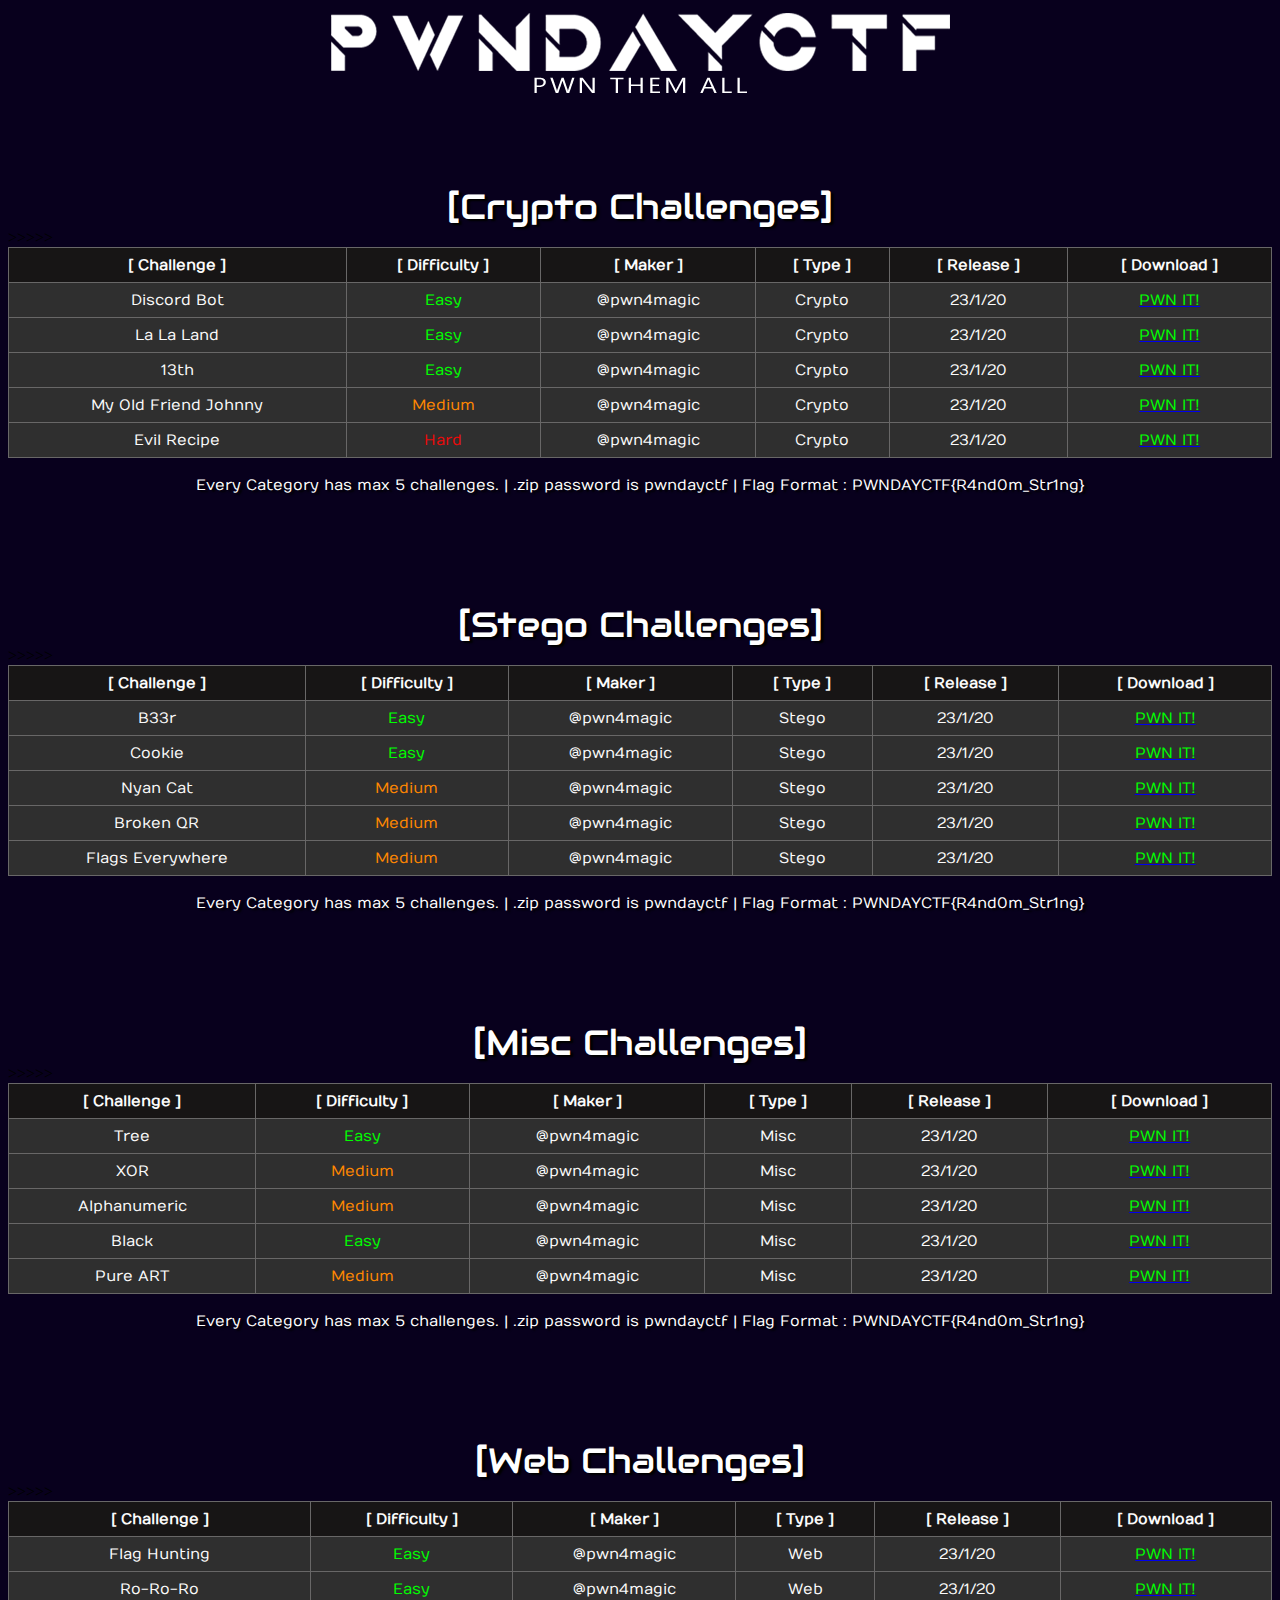
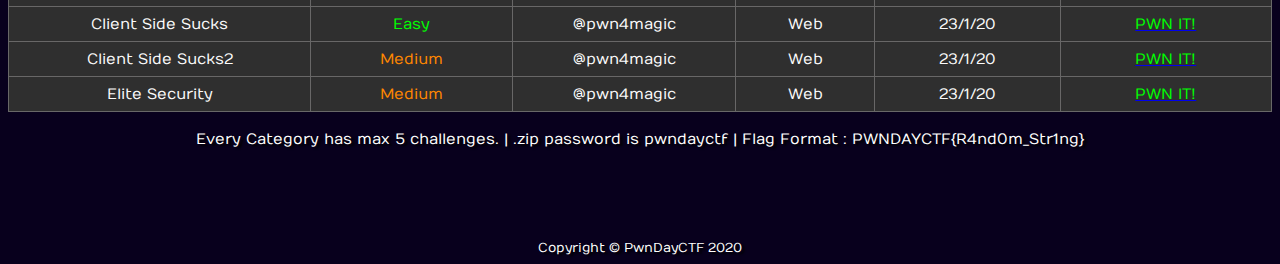
==== challenges/index.html @ ccdf5336 "Add files via upload" ====
<!DOCTYPE html>
<html>
<head>
<link rel="shortcut icon" type="image/png" href="favicon.png"/>
<title>PwnDayCTF - Challenges</title>
<style>
@import url('https://fonts.googleapis.com/css?family=Audiowide');
@import url('https://fonts.googleapis.com/css?family=Numans');
#text{
    font-family: "Audiowide", cursive;
    text-align: center;
    font-size: 35px;
    color: rgb(255, 255, 255);
    background-color: rgba(82, 82, 82, 0);
    text-shadow: rgb(0, 0, 0) 3px 2px 2px;
}
#text2{
    font-family: "Numans", cursive;
    text-align: center;
    font-size: 15px;
    color: rgb(255, 255, 255);
    background-color: rgba(82, 82, 82, 0);
    text-shadow: rgb(0, 0, 0) 3px 2px 2px;
}
#copyright{
    font-family: "Numans", cursive;
    text-align: center;
    font-size: 15px;
    color: rgb(255, 255, 255);
    background-color: rgba(82, 82, 82, 0);
    text-shadow: rgb(0, 0, 0) 3px 2px 2px;
}
</style>
</head>
<body>
<body bgcolor="#08001d">
<center><a href="../index.html"><img src="text.png"></center></a>
<br>
<br>
<br>
<br>
<div id="text">[Crypto Challenges]</div>
<style type="text/css">
.tftable {font-size:12px;color:#fbfbfb;width:100%;border-width: 1px;border-color: #686767;border-collapse: collapse;}
.tftable th {font-size:15px;background-color:#171515;border-width: 1px;padding: 8px;border-style: solid;border-color: #686767;text-align: center; font-family: "Numans", cursive;}
.tftable tr {background-color:#2f2f2f;}
.tftable td {font-size:15px;border-width: 1px;padding: 8px;border-style: solid;border-color: #686767;text-align: center; font-family: "Numans", cursive;}
.tftable tr:hover {background-color:#171515;}
</style>

<table class="tftable" border="1">
<tr><th>[ Challenge ]</th><th>[ Difficulty ]</th><th>[ Maker ]</th><th>[ Type ]</th><th>[ Release ]</th><th>[ Download ]</th></tr>
<tr><td>Discord Bot</td><td><font color="#00ff00">Easy</font></td><td>@pwn4magic</td><td>Crypto</td>><td>23/1/20</td><td><a href="tasks/Discord Bot.zip"><font color="#00ff00">PWN IT!</a></td></tr>
<tr><td>La La Land</td><td><font color="#00ff00">Easy</font></td><td>@pwn4magic</td><td>Crypto</td>><td>23/1/20</td><td><a href="tasks/La La Land.zip"><font color="#00ff00">PWN IT!</a></td></tr>
<tr><td>13th</td><td><font color="#00ff00">Easy</font></td><td>@pwn4magic</td><td>Crypto</td>><td>23/1/20</td><td><a href="tasks/13th.zip"><font color="#00ff00">PWN IT!</a></td></tr>
<tr><td>My Old Friend Johnny</td><td><font color="#ff8700">Medium</font></td><td>@pwn4magic</td><td>Crypto</td>><td>23/1/20</td><td><a href="tasks/My Old Friend Johnny.zip"><font color="#00ff00">PWN IT!</a></td></tr>
<tr><td>Evil Recipe</td><td><font color="#ea0a0a">Hard</font></td><td>@pwn4magic</td><td>Crypto</td>><td>23/1/20</td><td><a href="tasks/Evil Recipe.zip"><font color="#00ff00">PWN IT!</a></td></tr>
</table>
<br>
<div id="text2">Every Category has max 5 challenges. | .zip password is pwndayctf | Flag Format : PWNDAYCTF{R4nd0m_Str1ng}</div>

<br>
<br>
<br>
<br>
<br>
<br>

<div id="text">[Stego Challenges]</div>
<style type="text/css">
.tftable {font-size:12px;color:#fbfbfb;width:100%;border-width: 1px;border-color: #686767;border-collapse: collapse;}
.tftable th {font-size:15px;background-color:#171515;border-width: 1px;padding: 8px;border-style: solid;border-color: #686767;text-align: center; font-family: "Numans", cursive;}
.tftable tr {background-color:#2f2f2f;}
.tftable td {font-size:15px;border-width: 1px;padding: 8px;border-style: solid;border-color: #686767;text-align: center; font-family: "Numans", cursive;}
.tftable tr:hover {background-color:#171515;}
</style>

<table class="tftable" border="1">
<tr><th>[ Challenge ]</th><th>[ Difficulty ]</th><th>[ Maker ]</th><th>[ Type ]</th><th>[ Release ]</th><th>[ Download ]</th></tr>
<tr><td>B33r</td><td><font color="#00ff00">Easy</font></td><td>@pwn4magic</td><td>Stego</td>><td>23/1/20</td><td><a href="tasks/B33r.zip"><font color="#00ff00">PWN IT!</a></td></tr>
<tr><td>Cookie</td><td><font color="#00ff00">Easy</font></td><td>@pwn4magic</td><td>Stego</td>><td>23/1/20</td><td><a href="tasks/Cookie.zip"><font color="#00ff00">PWN IT!</a></td></tr>
<tr><td>Nyan Cat</td><td><font color="#ff8700">Medium</font></td><td>@pwn4magic</td><td>Stego</td>><td>23/1/20</td><td><a href="tasks/Nyan Cat.zip"><font color="#00ff00">PWN IT!</a></td></tr>
<tr><td>Broken QR</td><td><font color="#ff8700">Medium</font></td><td>@pwn4magic</td><td>Stego</td>><td>23/1/20</td><td><a href="tasks/Broken QR.zip"><font color="#00ff00">PWN IT!</a></td></tr>
<tr><td>Flags Everywhere</td><td><font color="#ff8700">Medium</font></td><td>@pwn4magic</td><td>Stego</td>><td>23/1/20</td><td><a href="tasks/Flags Everywhere.zip"><font color="#00ff00">PWN IT!</a></td></tr>
</table>
<br>
<div id="text2">Every Category has max 5 challenges. | .zip password is pwndayctf | Flag Format : PWNDAYCTF{R4nd0m_Str1ng}</div>

<br>
<br>
<br>
<br>
<br>
<br>

<div id="text">[Misc Challenges]</div>
<style type="text/css">
.tftable {font-size:12px;color:#fbfbfb;width:100%;border-width: 1px;border-color: #686767;border-collapse: collapse;}
.tftable th {font-size:15px;background-color:#171515;border-width: 1px;padding: 8px;border-style: solid;border-color: #686767;text-align: center; font-family: "Numans", cursive;}
.tftable tr {background-color:#2f2f2f;}
.tftable td {font-size:15px;border-width: 1px;padding: 8px;border-style: solid;border-color: #686767;text-align: center; font-family: "Numans", cursive;}
.tftable tr:hover {background-color:#171515;}
</style>

<table class="tftable" border="1">
<tr><th>[ Challenge ]</th><th>[ Difficulty ]</th><th>[ Maker ]</th><th>[ Type ]</th><th>[ Release ]</th><th>[ Download ]</th></tr>
<tr><td>Tree</td><td><font color="#00ff00">Easy</font></td><td>@pwn4magic</td><td>Misc</td>><td>23/1/20</td><td><a href="tasks/Tree.zip"><font color="#00ff00">PWN IT!</a></td></tr>
<tr><td>XOR</td><td><font color="#ff8700">Medium</font></td><td>@pwn4magic</td><td>Misc</td>><td>23/1/20</td><td><a href="tasks/XOR.zip"><font color="#00ff00">PWN IT!</a></td></tr>
<tr><td>Alphanumeric</td><td><font color="#ff8700">Medium</font></td><td>@pwn4magic</td><td>Misc</td>><td>23/1/20</td><td><a href="tasks/Alphanumeric.zip"><font color="#00ff00">PWN IT!</a></td></tr>
<tr><td>Black</td><td><font color="#00ff00">Easy</font></td><td>@pwn4magic</td><td>Misc</td>><td>23/1/20</td><td><a href="tasks/Black.zip"><font color="#00ff00">PWN IT!</a></td></tr>
<tr><td>Pure ART</td><td><font color="#ff8700">Medium</font></td><td>@pwn4magic</td><td>Misc</td>><td>23/1/20</td><td><a href="tasks/Pure ART.zip"><font color="#00ff00">PWN IT!</a></td></tr>
</table>
<br>
<div id="text2">Every Category has max 5 challenges. | .zip password is pwndayctf | Flag Format : PWNDAYCTF{R4nd0m_Str1ng}</div>

<br>
<br>
<br>
<br>
<br>
<br>

<div id="text">[Web Challenges]</div>
<style type="text/css">
.tftable {font-size:12px;color:#fbfbfb;width:100%;border-width: 1px;border-color: #686767;border-collapse: collapse;}
.tftable th {font-size:15px;background-color:#171515;border-width: 1px;padding: 8px;border-style: solid;border-color: #686767;text-align: center; font-family: "Numans", cursive;}
.tftable tr {background-color:#2f2f2f;}
.tftable td {font-size:15px;border-width: 1px;padding: 8px;border-style: solid;border-color: #686767;text-align: center; font-family: "Numans", cursive;}
.tftable tr:hover {background-color:#171515;}
</style>

<table class="tftable" border="1">
<tr><th>[ Challenge ]</th><th>[ Difficulty ]</th><th>[ Maker ]</th><th>[ Type ]</th><th>[ Release ]</th><th>[ Download ]</th></tr>
<tr><td>Flag Hunting</td><td><font color="#00ff00">Easy</font></td><td>@pwn4magic</td><td>Web</td>><td>23/1/20</td><td><a href="tasks/web1/Flag Hunting.html" target="_blank"><font color="#00ff00">PWN IT!</a></td></tr>
<tr><td>Ro-Ro-Ro</td><td><font color="#00ff00">Easy</font></td><td>@pwn4magic</td><td>Web</td>><td>23/1/20</td><td><a href="tasks/web2/Ro-Ro-Ro.html" target="_blank"><font color="#00ff00">PWN IT!</a></td></tr>
<tr><td>Client Side Sucks</td><td><font color="#00ff00">Easy</font></td><td>@pwn4magic</td><td>Web</td>><td>23/1/20</td><td><a href="tasks/web3/Client Side Sucks.html" target="_blank"><font color="#00ff00">PWN IT!</a></td></tr>
<tr><td>Client Side Sucks2</td><td><font color="#ff8700">Medium</font></td><td>@pwn4magic</td><td>Web</td>><td>23/1/20</td><td><a href="tasks/web4/Client Side Sucks2.html" target="_blank"><font color="#00ff00">PWN IT!</a></td></tr>
<tr><td>Elite Security</td><td><font color="#ff8700">Medium</font></td><td>@pwn4magic</td><td>Web</td>><td>23/1/20</td><td><a href="tasks/web5/Elite Security.html" target="_blank"><font color="#00ff00">PWN IT!</a></td></tr>
</table>
<br>
<div id="text2">Every Category has max 5 challenges. | .zip password is pwndayctf | Flag Format : PWNDAYCTF{R4nd0m_Str1ng}</div>

<br>
<br>
<br>
<br>
<br>
<footer>
<div id="copyright"><center><small>Copyright &copy; PwnDayCTF 2020</small></center>
</footer>
</body>
</html>
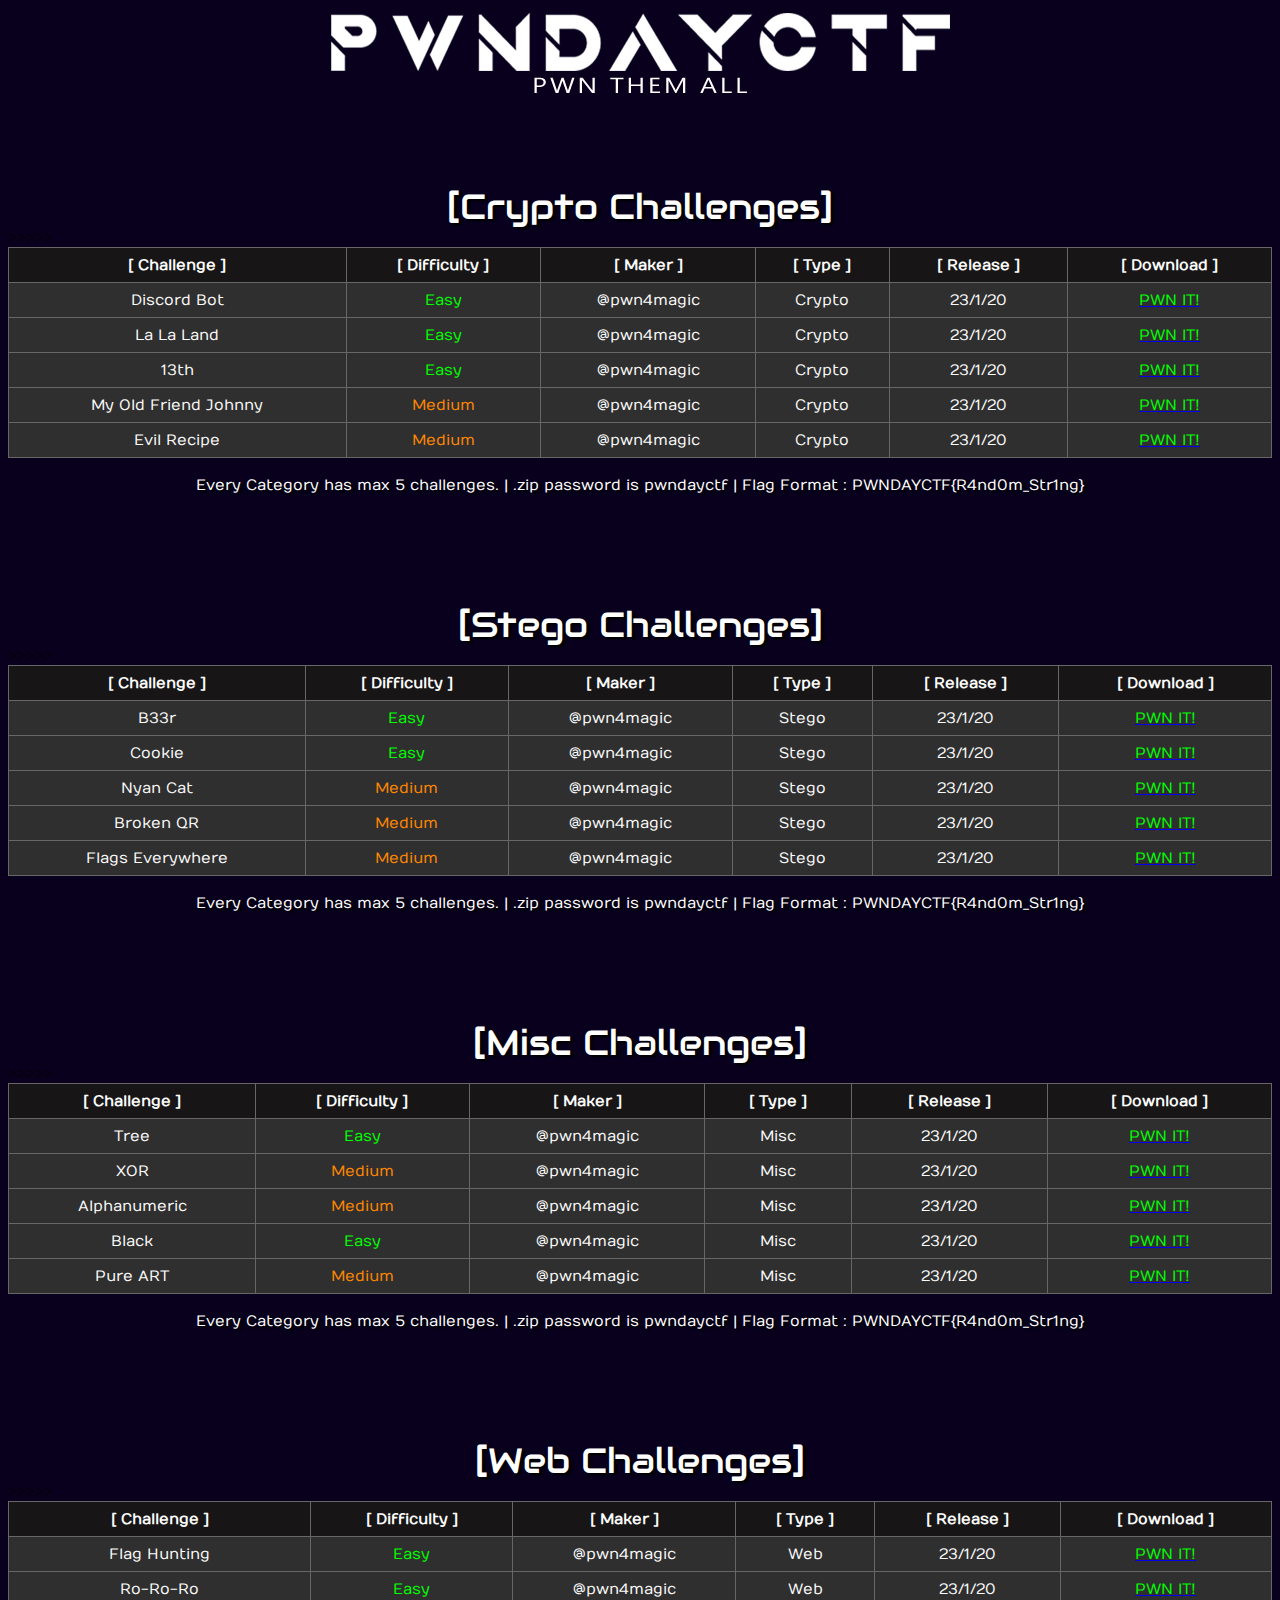
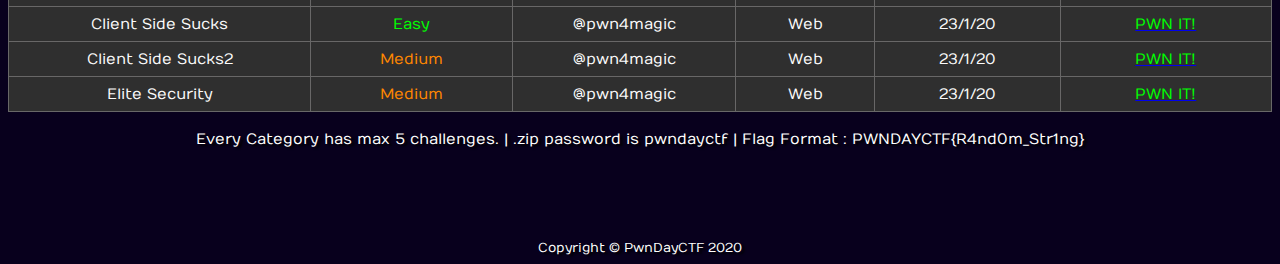
==== commit 2a79b538: "Update index.html" ====
--- a/challenges/index.html
+++ b/challenges/index.html
@@ -54,7 +54,7 @@
 <tr><td>La La Land</td><td><font color="#00ff00">Easy</font></td><td>@pwn4magic</td><td>Crypto</td>><td>23/1/20</td><td><a href="tasks/La La Land.zip"><font color="#00ff00">PWN IT!</a></td></tr>
 <tr><td>13th</td><td><font color="#00ff00">Easy</font></td><td>@pwn4magic</td><td>Crypto</td>><td>23/1/20</td><td><a href="tasks/13th.zip"><font color="#00ff00">PWN IT!</a></td></tr>
 <tr><td>My Old Friend Johnny</td><td><font color="#ff8700">Medium</font></td><td>@pwn4magic</td><td>Crypto</td>><td>23/1/20</td><td><a href="tasks/My Old Friend Johnny.zip"><font color="#00ff00">PWN IT!</a></td></tr>
-<tr><td>Evil Recipe</td><td><font color="#ea0a0a">Hard</font></td><td>@pwn4magic</td><td>Crypto</td>><td>23/1/20</td><td><a href="tasks/Evil Recipe.zip"><font color="#00ff00">PWN IT!</a></td></tr>
+<tr><td>Evil Recipe</td><td><font color="#ff8700">Medium</font></td><td>@pwn4magic</td><td>Crypto</td>><td>23/1/20</td><td><a href="tasks/Evil Recipe.zip"><font color="#00ff00">PWN IT!</a></td></tr>
 </table>
 <br>
 <div id="text2">Every Category has max 5 challenges. | .zip password is pwndayctf | Flag Format : PWNDAYCTF{R4nd0m_Str1ng}</div>
@@ -77,7 +77,7 @@
 
 <table class="tftable" border="1">
 <tr><th>[ Challenge ]</th><th>[ Difficulty ]</th><th>[ Maker ]</th><th>[ Type ]</th><th>[ Release ]</th><th>[ Download ]</th></tr>
-<tr><td>B33r</td><td><font color="#00ff00">Easy</font></td><td>@pwn4magic</td><td>Stego</td>><td>23/1/20</td><td><a href="tasks/B33r.zip"><font color="#00ff00">PWN IT!</a></td></tr>
+<tr><td>B33r</td><td><font color="#00ff00">Easy</font></td><td>@pwn4magic</td><td>Stego</td>><td>23/1/20</td><td><a href="tasks/b33r.zip"><font color="#00ff00">PWN IT!</a></td></tr>
 <tr><td>Cookie</td><td><font color="#00ff00">Easy</font></td><td>@pwn4magic</td><td>Stego</td>><td>23/1/20</td><td><a href="tasks/Cookie.zip"><font color="#00ff00">PWN IT!</a></td></tr>
 <tr><td>Nyan Cat</td><td><font color="#ff8700">Medium</font></td><td>@pwn4magic</td><td>Stego</td>><td>23/1/20</td><td><a href="tasks/Nyan Cat.zip"><font color="#00ff00">PWN IT!</a></td></tr>
 <tr><td>Broken QR</td><td><font color="#ff8700">Medium</font></td><td>@pwn4magic</td><td>Stego</td>><td>23/1/20</td><td><a href="tasks/Broken QR.zip"><font color="#00ff00">PWN IT!</a></td></tr>
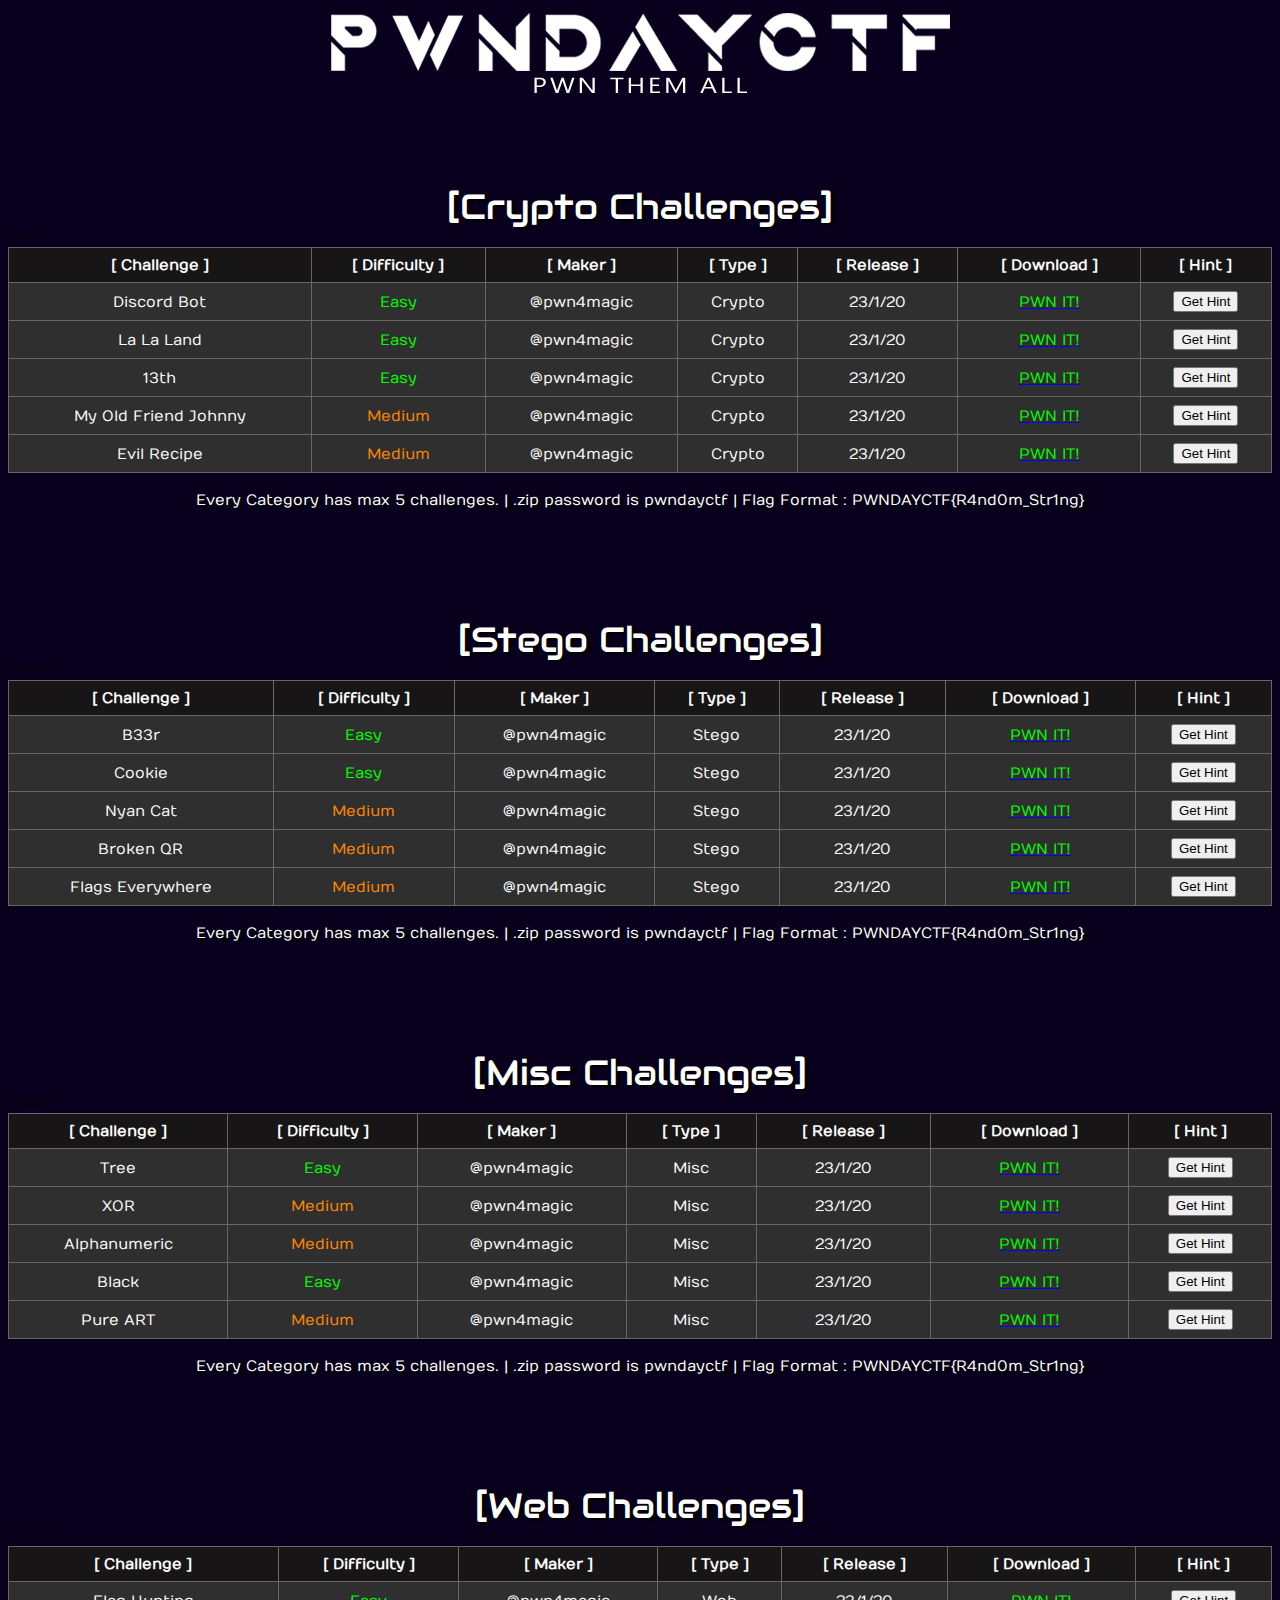
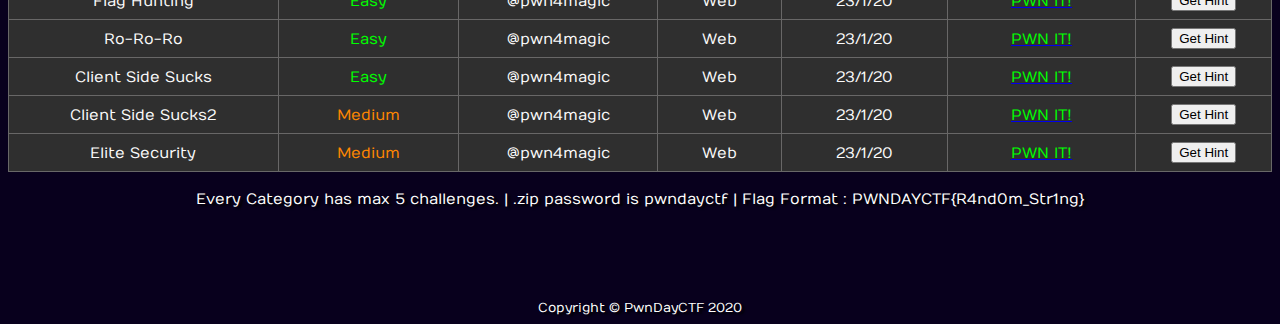
==== commit 65d9ffee: "Add files via upload" ====
--- a/challenges/index.html
+++ b/challenges/index.html
@@ -31,6 +31,72 @@
     text-shadow: rgb(0, 0, 0) 3px 2px 2px;
 }
 </style>
+<script>
+//Crypto Challenges
+function Crypto1() {
+  alert("Here's your hint :)\nhttps://www.boxentriq.com/code-breaking/cipher-identifier\nhttps://www.dcode.fr/tools-list");
+}
+function Crypto2() {
+  alert("Here's your hint :)\nhttps://www.boxentriq.com/code-breaking/cipher-identifier\nhttps://www.dcode.fr/tools-list\nhttp://practicalcryptography.com/cryptanalysis/text-characterisation/identifying-unknown-ciphers/");
+}
+function Crypto3() {
+  alert("Here's your hint :)\nhttps://www.boxentriq.com/code-breaking/cipher-identifier\nhttps://www.dcode.fr/tools-list");
+}
+function Crypto4() {
+  alert("Here's your hint :)\nhttps://www.youtube.com/watch?v=pNedfUt0F8k");
+}
+function Crypto5() {
+  alert("Here's your hint :)\nhttps://gchq.github.io/CyberChef/");
+}
+//Stego challenges
+function Stego1() {
+  alert("Here's your hint :)\nhttps://0xrick.github.io/lists/stego/");
+}
+function Stego2() {
+  alert("Here's your hint :)\nhttps://0xrick.github.io/lists/stego/");
+}
+function Stego3() {
+  alert("Here's your hint :)\nhttps://0xrick.github.io/lists/stego/");
+}
+function Stego4() {
+  alert("N/A");
+}
+function Stego5() {
+  alert("Here's your hint :)\nGoogle It");
+}
+//Misc challenges
+function Misc1() {
+  alert("N/A");
+}
+function Misc2() {
+  alert("N/A");
+}
+function Misc3() {
+  alert("N/A");
+}
+function Misc4() {
+  alert("Here's your hint :)\nhttps://0xrick.github.io/lists/stego/");
+}
+function Misc5() {
+  alert("Here's your hint :)\nhttps://en.wikipedia.org/wiki/Esoteric_programming_language");
+}
+//Web challenges
+function Web1() {
+  alert("Here's your hint :)\nSource Code");
+}
+function Web2() {
+  alert("N/A");
+}
+function Web3() {
+  alert("Here's your hint :)\nSource Code");
+}
+function Web4() {
+  alert("N/A");
+}
+function Web5() {
+  alert("Here's your hint :)\nhttps://stackoverflow.com/questions/3438923/how-to-secure-the-javascript-code");
+}
+</script>
 </head>
 <body>
 <body bgcolor="#08001d">
@@ -49,12 +115,12 @@
 </style>
 
 <table class="tftable" border="1">
-<tr><th>[ Challenge ]</th><th>[ Difficulty ]</th><th>[ Maker ]</th><th>[ Type ]</th><th>[ Release ]</th><th>[ Download ]</th></tr>
-<tr><td>Discord Bot</td><td><font color="#00ff00">Easy</font></td><td>@pwn4magic</td><td>Crypto</td>><td>23/1/20</td><td><a href="tasks/Discord Bot.zip"><font color="#00ff00">PWN IT!</a></td></tr>
-<tr><td>La La Land</td><td><font color="#00ff00">Easy</font></td><td>@pwn4magic</td><td>Crypto</td>><td>23/1/20</td><td><a href="tasks/La La Land.zip"><font color="#00ff00">PWN IT!</a></td></tr>
-<tr><td>13th</td><td><font color="#00ff00">Easy</font></td><td>@pwn4magic</td><td>Crypto</td>><td>23/1/20</td><td><a href="tasks/13th.zip"><font color="#00ff00">PWN IT!</a></td></tr>
-<tr><td>My Old Friend Johnny</td><td><font color="#ff8700">Medium</font></td><td>@pwn4magic</td><td>Crypto</td>><td>23/1/20</td><td><a href="tasks/My Old Friend Johnny.zip"><font color="#00ff00">PWN IT!</a></td></tr>
-<tr><td>Evil Recipe</td><td><font color="#ff8700">Medium</font></td><td>@pwn4magic</td><td>Crypto</td>><td>23/1/20</td><td><a href="tasks/Evil Recipe.zip"><font color="#00ff00">PWN IT!</a></td></tr>
+<tr><th>[ Challenge ]</th><th>[ Difficulty ]</th><th>[ Maker ]</th><th>[ Type ]</th><th>[ Release ]</th><th>[ Download ]</th><th>[ Hint ]</th></tr>
+<tr><td>Discord Bot</td><td><font color="#00ff00">Easy</font></td><td>@pwn4magic</td><td>Crypto</td><td>23/1/20</td><td><a href="tasks/Discord Bot.zip"><font color="#00ff00">PWN IT!</a></td><td><button onclick="Crypto1()">Get Hint</button></td></tr>
+<tr><td>La La Land</td><td><font color="#00ff00">Easy</font></td><td>@pwn4magic</td><td>Crypto</td>><td>23/1/20</td><td><a href="tasks/La La Land.zip"><font color="#00ff00">PWN IT!</a></td><td><button onclick="Crypto2()">Get Hint</button></td></tr>
+<tr><td>13th</td><td><font color="#00ff00">Easy</font></td><td>@pwn4magic</td><td>Crypto</td>><td>23/1/20</td><td><a href="tasks/13th.zip"><font color="#00ff00">PWN IT!</a></td><td><button onclick="Crypto3()">Get Hint</button></td></tr>
+<tr><td>My Old Friend Johnny</td><td><font color="#ff8700">Medium</font></td><td>@pwn4magic</td><td>Crypto</td>><td>23/1/20</td><td><a href="tasks/My Old Friend Johnny.zip"><font color="#00ff00">PWN IT!</a></td><td><button onclick="Crypto4()">Get Hint</button></td></tr>
+<tr><td>Evil Recipe</td><td><font color="#ff8700">Medium</font></td><td>@pwn4magic</td><td>Crypto</td>><td>23/1/20</td><td><a href="tasks/Evil Recipe.zip"><font color="#00ff00">PWN IT!</a></td><td><button onclick="Crypto5()">Get Hint</button></td></tr>
 </table>
 <br>
 <div id="text2">Every Category has max 5 challenges. | .zip password is pwndayctf | Flag Format : PWNDAYCTF{R4nd0m_Str1ng}</div>
@@ -76,12 +142,12 @@
 </style>
 
 <table class="tftable" border="1">
-<tr><th>[ Challenge ]</th><th>[ Difficulty ]</th><th>[ Maker ]</th><th>[ Type ]</th><th>[ Release ]</th><th>[ Download ]</th></tr>
-<tr><td>B33r</td><td><font color="#00ff00">Easy</font></td><td>@pwn4magic</td><td>Stego</td>><td>23/1/20</td><td><a href="tasks/b33r.zip"><font color="#00ff00">PWN IT!</a></td></tr>
-<tr><td>Cookie</td><td><font color="#00ff00">Easy</font></td><td>@pwn4magic</td><td>Stego</td>><td>23/1/20</td><td><a href="tasks/Cookie.zip"><font color="#00ff00">PWN IT!</a></td></tr>
-<tr><td>Nyan Cat</td><td><font color="#ff8700">Medium</font></td><td>@pwn4magic</td><td>Stego</td>><td>23/1/20</td><td><a href="tasks/Nyan Cat.zip"><font color="#00ff00">PWN IT!</a></td></tr>
-<tr><td>Broken QR</td><td><font color="#ff8700">Medium</font></td><td>@pwn4magic</td><td>Stego</td>><td>23/1/20</td><td><a href="tasks/Broken QR.zip"><font color="#00ff00">PWN IT!</a></td></tr>
-<tr><td>Flags Everywhere</td><td><font color="#ff8700">Medium</font></td><td>@pwn4magic</td><td>Stego</td>><td>23/1/20</td><td><a href="tasks/Flags Everywhere.zip"><font color="#00ff00">PWN IT!</a></td></tr>
+<tr><th>[ Challenge ]</th><th>[ Difficulty ]</th><th>[ Maker ]</th><th>[ Type ]</th><th>[ Release ]</th><th>[ Download ]</th><th>[ Hint ]</th></tr>
+<tr><td>B33r</td><td><font color="#00ff00">Easy</font></td><td>@pwn4magic</td><td>Stego</td>><td>23/1/20</td><td><a href="tasks/b33r.zip"><font color="#00ff00">PWN IT!</a></td><td><button onclick="Stego1()">Get Hint</button></td></tr>
+<tr><td>Cookie</td><td><font color="#00ff00">Easy</font></td><td>@pwn4magic</td><td>Stego</td>><td>23/1/20</td><td><a href="tasks/Cookie.zip"><font color="#00ff00">PWN IT!</a></td><td><button onclick="Stego2()">Get Hint</button></td></tr>
+<tr><td>Nyan Cat</td><td><font color="#ff8700">Medium</font></td><td>@pwn4magic</td><td>Stego</td>><td>23/1/20</td><td><a href="tasks/Nyan Cat.zip"><font color="#00ff00">PWN IT!</a></td><td><button onclick="Stego3()">Get Hint</button></td></tr>
+<tr><td>Broken QR</td><td><font color="#ff8700">Medium</font></td><td>@pwn4magic</td><td>Stego</td>><td>23/1/20</td><td><a href="tasks/Broken QR.zip"><font color="#00ff00">PWN IT!</a></td><td><button onclick="Stego4()">Get Hint</button></td></tr>
+<tr><td>Flags Everywhere</td><td><font color="#ff8700">Medium</font></td><td>@pwn4magic</td><td>Stego</td>><td>23/1/20</td><td><a href="tasks/Flags Everywhere.zip"><font color="#00ff00">PWN IT!</a></td><td><button onclick="Stego5()">Get Hint</button></td></tr>
 </table>
 <br>
 <div id="text2">Every Category has max 5 challenges. | .zip password is pwndayctf | Flag Format : PWNDAYCTF{R4nd0m_Str1ng}</div>
@@ -103,12 +169,12 @@
 </style>
 
 <table class="tftable" border="1">
-<tr><th>[ Challenge ]</th><th>[ Difficulty ]</th><th>[ Maker ]</th><th>[ Type ]</th><th>[ Release ]</th><th>[ Download ]</th></tr>
-<tr><td>Tree</td><td><font color="#00ff00">Easy</font></td><td>@pwn4magic</td><td>Misc</td>><td>23/1/20</td><td><a href="tasks/Tree.zip"><font color="#00ff00">PWN IT!</a></td></tr>
-<tr><td>XOR</td><td><font color="#ff8700">Medium</font></td><td>@pwn4magic</td><td>Misc</td>><td>23/1/20</td><td><a href="tasks/XOR.zip"><font color="#00ff00">PWN IT!</a></td></tr>
-<tr><td>Alphanumeric</td><td><font color="#ff8700">Medium</font></td><td>@pwn4magic</td><td>Misc</td>><td>23/1/20</td><td><a href="tasks/Alphanumeric.zip"><font color="#00ff00">PWN IT!</a></td></tr>
-<tr><td>Black</td><td><font color="#00ff00">Easy</font></td><td>@pwn4magic</td><td>Misc</td>><td>23/1/20</td><td><a href="tasks/Black.zip"><font color="#00ff00">PWN IT!</a></td></tr>
-<tr><td>Pure ART</td><td><font color="#ff8700">Medium</font></td><td>@pwn4magic</td><td>Misc</td>><td>23/1/20</td><td><a href="tasks/Pure ART.zip"><font color="#00ff00">PWN IT!</a></td></tr>
+<tr><th>[ Challenge ]</th><th>[ Difficulty ]</th><th>[ Maker ]</th><th>[ Type ]</th><th>[ Release ]</th><th>[ Download ]</th><th>[ Hint ]</th></tr>
+<tr><td>Tree</td><td><font color="#00ff00">Easy</font></td><td>@pwn4magic</td><td>Misc</td>><td>23/1/20</td><td><a href="tasks/Tree.zip"><font color="#00ff00">PWN IT!</a></td><td><button onclick="Misc1()">Get Hint</button></td></tr>
+<tr><td>XOR</td><td><font color="#ff8700">Medium</font></td><td>@pwn4magic</td><td>Misc</td>><td>23/1/20</td><td><a href="tasks/XOR.zip"><font color="#00ff00">PWN IT!</a></td><td><button onclick="Misc2()">Get Hint</button></td></tr>
+<tr><td>Alphanumeric</td><td><font color="#ff8700">Medium</font></td><td>@pwn4magic</td><td>Misc</td>><td>23/1/20</td><td><a href="tasks/Alphanumeric.zip"><font color="#00ff00">PWN IT!</a></td><td><button onclick="Misc3()">Get Hint</button></td></tr>
+<tr><td>Black</td><td><font color="#00ff00">Easy</font></td><td>@pwn4magic</td><td>Misc</td>><td>23/1/20</td><td><a href="tasks/Black.zip"><font color="#00ff00">PWN IT!</a></td><td><button onclick="Misc4()">Get Hint</button></td></tr>
+<tr><td>Pure ART</td><td><font color="#ff8700">Medium</font></td><td>@pwn4magic</td><td>Misc</td>><td>23/1/20</td><td><a href="tasks/Pure ART.zip"><font color="#00ff00">PWN IT!</a></td><td><button onclick="Misc5()">Get Hint</button></td></tr>
 </table>
 <br>
 <div id="text2">Every Category has max 5 challenges. | .zip password is pwndayctf | Flag Format : PWNDAYCTF{R4nd0m_Str1ng}</div>
@@ -130,12 +196,12 @@
 </style>
 
 <table class="tftable" border="1">
-<tr><th>[ Challenge ]</th><th>[ Difficulty ]</th><th>[ Maker ]</th><th>[ Type ]</th><th>[ Release ]</th><th>[ Download ]</th></tr>
-<tr><td>Flag Hunting</td><td><font color="#00ff00">Easy</font></td><td>@pwn4magic</td><td>Web</td>><td>23/1/20</td><td><a href="tasks/web1/Flag Hunting.html" target="_blank"><font color="#00ff00">PWN IT!</a></td></tr>
-<tr><td>Ro-Ro-Ro</td><td><font color="#00ff00">Easy</font></td><td>@pwn4magic</td><td>Web</td>><td>23/1/20</td><td><a href="tasks/web2/Ro-Ro-Ro.html" target="_blank"><font color="#00ff00">PWN IT!</a></td></tr>
-<tr><td>Client Side Sucks</td><td><font color="#00ff00">Easy</font></td><td>@pwn4magic</td><td>Web</td>><td>23/1/20</td><td><a href="tasks/web3/Client Side Sucks.html" target="_blank"><font color="#00ff00">PWN IT!</a></td></tr>
-<tr><td>Client Side Sucks2</td><td><font color="#ff8700">Medium</font></td><td>@pwn4magic</td><td>Web</td>><td>23/1/20</td><td><a href="tasks/web4/Client Side Sucks2.html" target="_blank"><font color="#00ff00">PWN IT!</a></td></tr>
-<tr><td>Elite Security</td><td><font color="#ff8700">Medium</font></td><td>@pwn4magic</td><td>Web</td>><td>23/1/20</td><td><a href="tasks/web5/Elite Security.html" target="_blank"><font color="#00ff00">PWN IT!</a></td></tr>
+<tr><th>[ Challenge ]</th><th>[ Difficulty ]</th><th>[ Maker ]</th><th>[ Type ]</th><th>[ Release ]</th><th>[ Download ]</th><th>[ Hint ]</th></tr>
+<tr><td>Flag Hunting</td><td><font color="#00ff00">Easy</font></td><td>@pwn4magic</td><td>Web</td>><td>23/1/20</td><td><a href="tasks/web1/Flag Hunting.html" target="_blank"><font color="#00ff00">PWN IT!</a></td><td><button onclick="Web1()">Get Hint</button></td></tr>
+<tr><td>Ro-Ro-Ro</td><td><font color="#00ff00">Easy</font></td><td>@pwn4magic</td><td>Web</td>><td>23/1/20</td><td><a href="tasks/web2/Ro-Ro-Ro.html" target="_blank"><font color="#00ff00">PWN IT!</a></td><td><button onclick="Web2()">Get Hint</button></td></tr>
+<tr><td>Client Side Sucks</td><td><font color="#00ff00">Easy</font></td><td>@pwn4magic</td><td>Web</td>><td>23/1/20</td><td><a href="tasks/web3/Client Side Sucks.html" target="_blank"><font color="#00ff00">PWN IT!</a></td><td><button onclick="Web3()">Get Hint</button></td></tr>
+<tr><td>Client Side Sucks2</td><td><font color="#ff8700">Medium</font></td><td>@pwn4magic</td><td>Web</td>><td>23/1/20</td><td><a href="tasks/web4/Client Side Sucks2.html" target="_blank"><font color="#00ff00">PWN IT!</a></td><td><button onclick="Web4()">Get Hint</button></td></tr>
+<tr><td>Elite Security</td><td><font color="#ff8700">Medium</font></td><td>@pwn4magic</td><td>Web</td>><td>23/1/20</td><td><a href="tasks/web5/Elite Security.html" target="_blank"><font color="#00ff00">PWN IT!</a></td><td><button onclick="Web5()">Get Hint</button></td></tr>
 </table>
 <br>
 <div id="text2">Every Category has max 5 challenges. | .zip password is pwndayctf | Flag Format : PWNDAYCTF{R4nd0m_Str1ng}</div>
